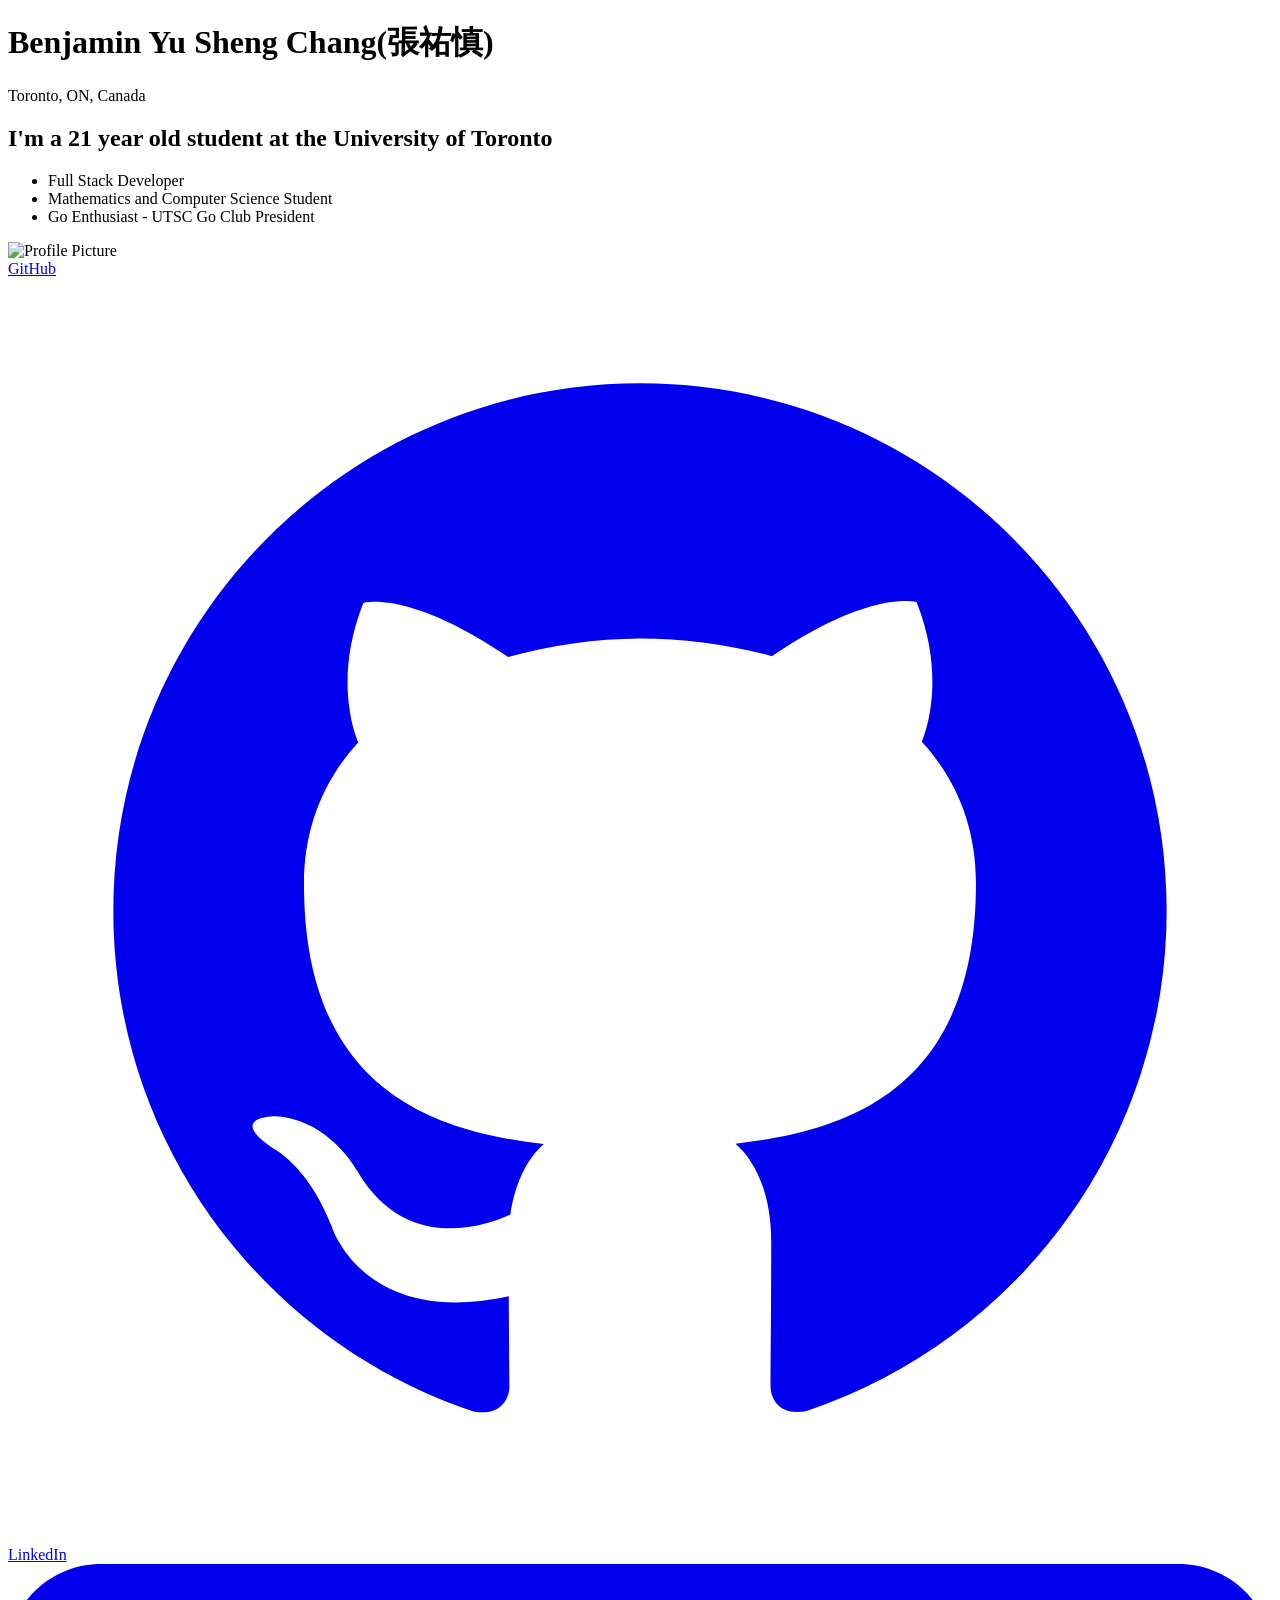
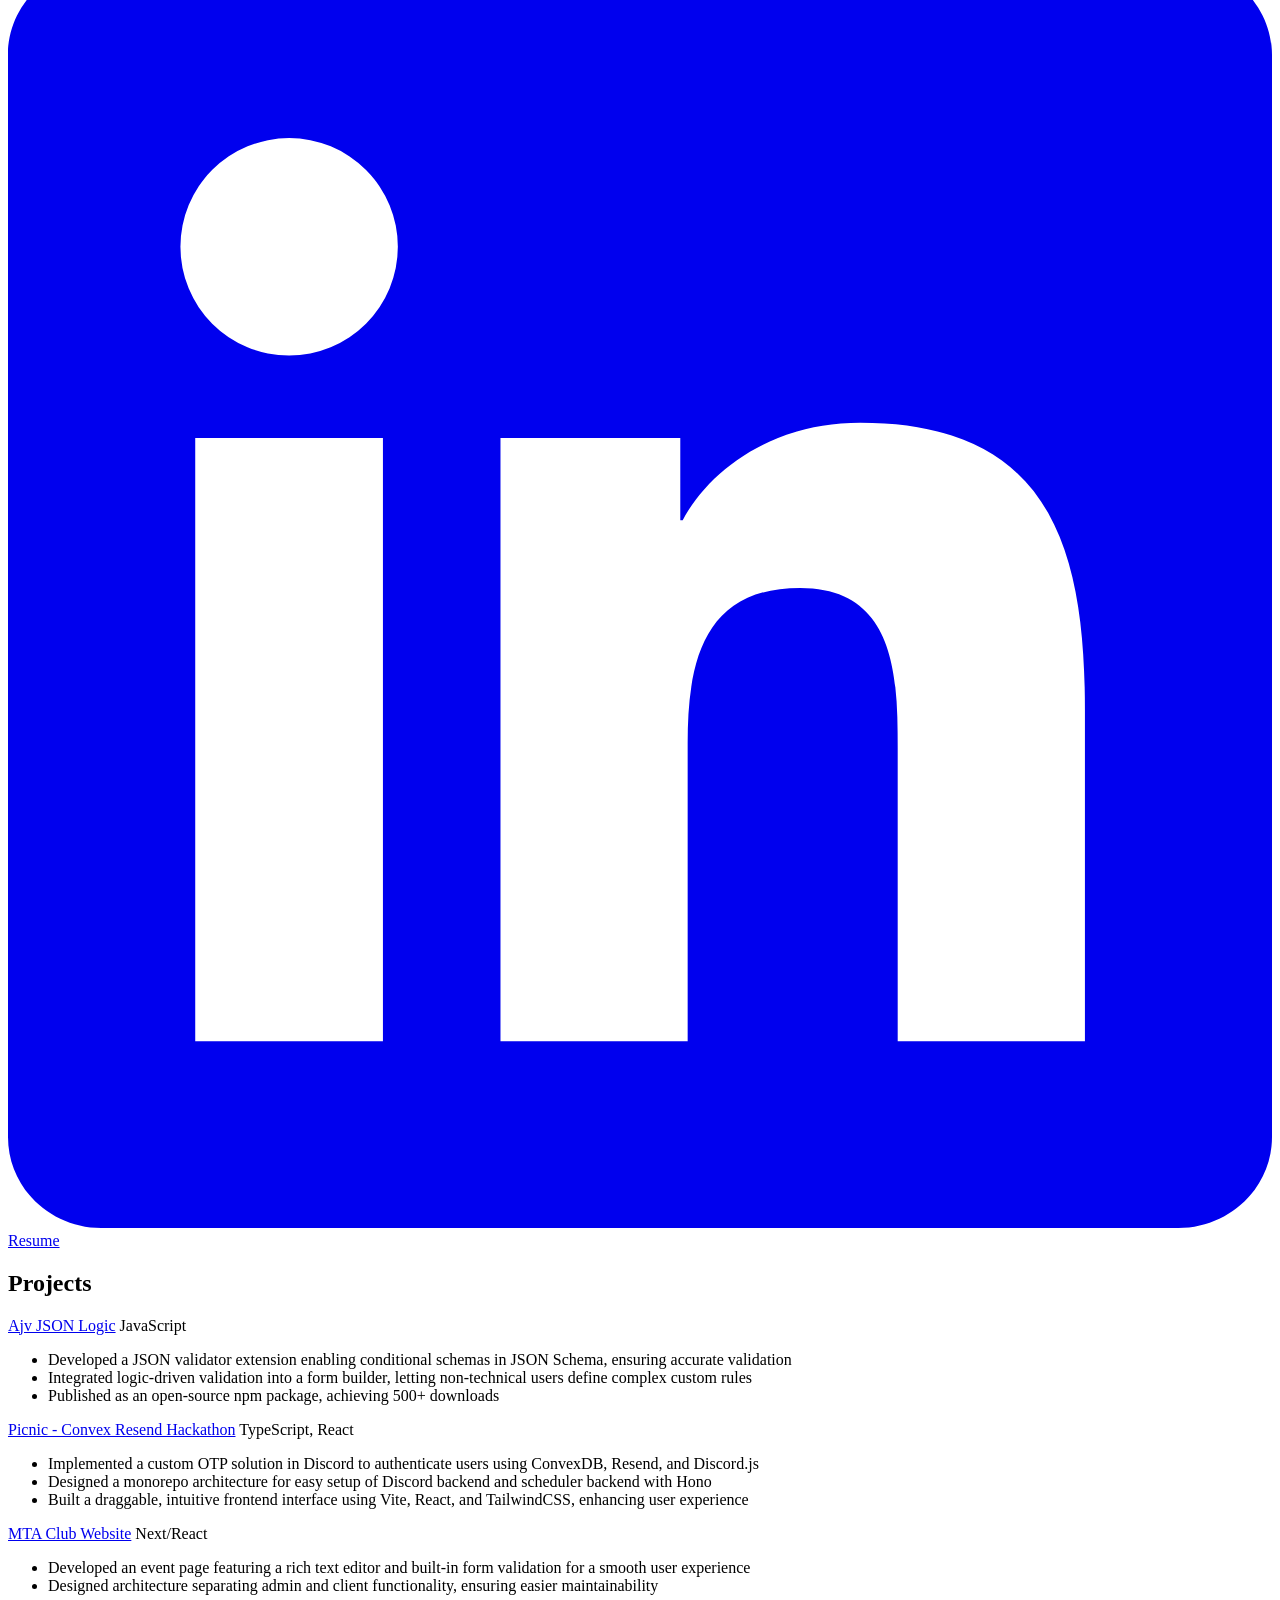
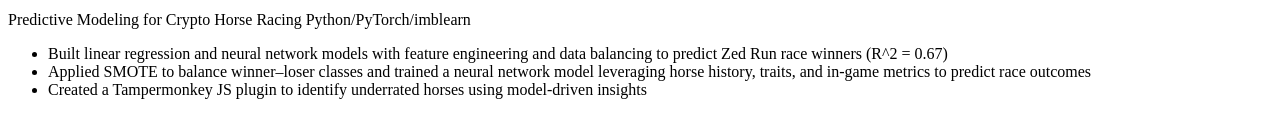
==== index.html @ baf0fb2e "init" ====
<!DOCTYPE html>
<html lang="en">
  <head>
    <meta charset="UTF-8" />
    <meta name="viewport" content="width=device-width, initial-scale=1.0" />
    <script src="https://cdn.jsdelivr.net/npm/@tailwindcss/browser@4"></script>
    <title>Ben's Portfolio</title>
  </head>
  <script>
    // Fetch projects from projects.json and populate the projects section
    fetch("projects.json")
      .then(response => response.json())
      .then(data => {
        const projectsContainer = document.getElementById("projects");
        projectsContainer.innerHTML = ""; // Clear the container

        data.projects.forEach(project => {
          const projectElement = document.createElement("div");
          projectElement.className = "mb-8 p-6 bg-white rounded-lg";

          // Create project header with name and tech stack
          const header = document.createElement("div");
          header.className =
            "flex flex-col md:flex-row justify-between items-start md:items-center mb-2";

          const titleLink = project.link
            ? `<a href="${project.link}" class="text-xl font-bold hover:underline" target="_blank">${project.name}</a>`
            : `<span class="text-xl font-bold text-gray-900">${project.name}</span>`;

          header.innerHTML = `
            ${titleLink}
            <span class="text-sm text-gray-500 mt-1 md:mt-0">${project.techStack}</span>
          `;

          // Create description list
          const descriptionList = document.createElement("ul");
          descriptionList.className = "list-disc space-y-2";

          project.description.forEach(desc => {
            const item = document.createElement("li");
            item.className = "text-gray-700";
            item.innerHTML = desc;
            descriptionList.appendChild(item);
          });

          // Assemble the project element
          projectElement.appendChild(header);
          projectElement.appendChild(descriptionList);

          // Add to container
          projectsContainer.appendChild(projectElement);
        });
      })
      .catch(error => {
        console.error("Error loading projects:", error);
        const projectsContainer = document.getElementById("projects");
        projectsContainer.innerHTML =
          '<p class="text-red-500">Failed to load projects. Please try again later.</p>';
      });
  </script>
  <body class="min-h-screen p-4 md:p-8">
    <div class="max-w-4xl mx-auto">
      <!-- Header Section -->
      <div class="rounded-lg p-6 md:p-8 mb-6">
        <div
          class="flex flex-col md:flex-row justify-between items-center md:items-start space-y-6 md:space-y-0">
          <div class="text-center md:text-left">
            <h1 class="text-3xl md:text-4xl font-bold text-gray-900 mb-2">
              Benjamin Yu Sheng Chang(張祐慎)
            </h1>
            <p class="text-gray-600 mb-4">Toronto, ON, Canada</p>
            <div class="text-left">
              <h2 class="text-xl font-semibold text-gray-800">
                I'm a 21 year old student at the University of Toronto
              </h2>
              <ul class="list-disc ml-4 mt-2 space-y-1 text-gray-700">
                <li>Full Stack Developer</li>
                <li>Mathematics and Computer Science Student</li>
                <li>Go Enthusiast - UTSC Go Club President</li>
              </ul>
            </div>
          </div>
          <img
            class="w-32 h-32 md:w-40 md:h-40 rounded-full object-cover border-4 border-blue-100"
            src="/pfp.png"
            alt="Profile Picture" />
        </div>
      </div>

      <!-- Social Links -->
      <div class="flex justify-center space-x-6">
        <a
          href="https://github.com/benjamin-yu-sheng-chang"
          class="text-gray-600 hover:text-gray-900 transition-colors">
          <span class="sr-only">GitHub</span>
          <svg
            class="h-8 w-8"
            fill="currentColor"
            viewBox="0 0 24 24"
            aria-hidden="true">
            <path
              fill-rule="evenodd"
              d="M12 2C6.477 2 2 6.484 2 12.017c0 4.425 2.865 8.18 6.839 9.504.5.092.682-.217.682-.483 0-.237-.008-.868-.013-1.703-2.782.605-3.369-1.343-3.369-1.343-.454-1.158-1.11-1.466-1.11-1.466-.908-.62.069-.608.069-.608 1.003.07 1.531 1.032 1.531 1.032.892 1.53 2.341 1.088 2.91.832.092-.647.35-1.088.636-1.338-2.22-.253-4.555-1.11-4.555-4.943 0-1.091.39-1.984 1.029-2.683-.103-.253-.446-1.27.098-2.647 0 0 .84-.268 2.75 1.026A9.564 9.564 0 0112 6.844c.85.004 1.705.115 2.504.337 1.909-1.294 2.747-1.027 2.747-1.027.546 1.379.202 2.398.1 2.651.64.699 1.028 1.595 1.028 2.688 0 3.848-2.339 4.695-4.566 4.943.359.309.678.919.678 1.852 0 1.336-.012 2.415-.012 2.743 0 .267.18.578.688.48A10.019 10.019 0 0022 12.017C22 6.484 17.522 2 12 2z"
              clip-rule="evenodd" />
          </svg>
        </a>
        <a
          href="https://linkedin.com/in/benji-chang"
          class="text-gray-600 hover:text-blue-600 transition-colors">
          <span class="sr-only">LinkedIn</span>
          <svg
            class="h-8 w-8"
            fill="currentColor"
            viewBox="0 0 24 24"
            aria-hidden="true">
            <path
              d="M20.447 20.452h-3.554v-5.569c0-1.328-.027-3.037-1.852-3.037-1.853 0-2.136 1.445-2.136 2.939v5.667H9.351V9h3.414v1.561h.046c.477-.9 1.637-1.85 3.37-1.85 3.601 0 4.267 2.37 4.267 5.455v6.286zM5.337 7.433a2.062 2.062 0 01-2.063-2.065 2.064 2.064 0 112.063 2.065zm1.782 13.019H3.555V9h3.564v11.452zM22.225 0H1.771C.792 0 0 .774 0 1.729v20.542C0 23.227.792 24 1.771 24h20.451C23.2 24 24 23.227 24 22.271V1.729C24 .774 23.2 0 22.222 0h.003z" />
          </svg>
        </a>
        <a
          href="resume.pdf"
          class="flex items-end h-8 text-2xl font-bold text-gray-600 transition-colors hover:underline">
          Resume
        </a>
      </div>

      <!-- Projects Section -->
      <div class="rounded-lg p-6 md:p-8">
        <h2
          class="text-2xl font-bold text-gray-900 mb-6 pb-2 border-b border-gray-200">
          Projects
        </h2>
        <div id="projects">
          <!-- Projects will be loaded here by JavaScript -->
        </div>
      </div>
    </div>
  </body>
</html>
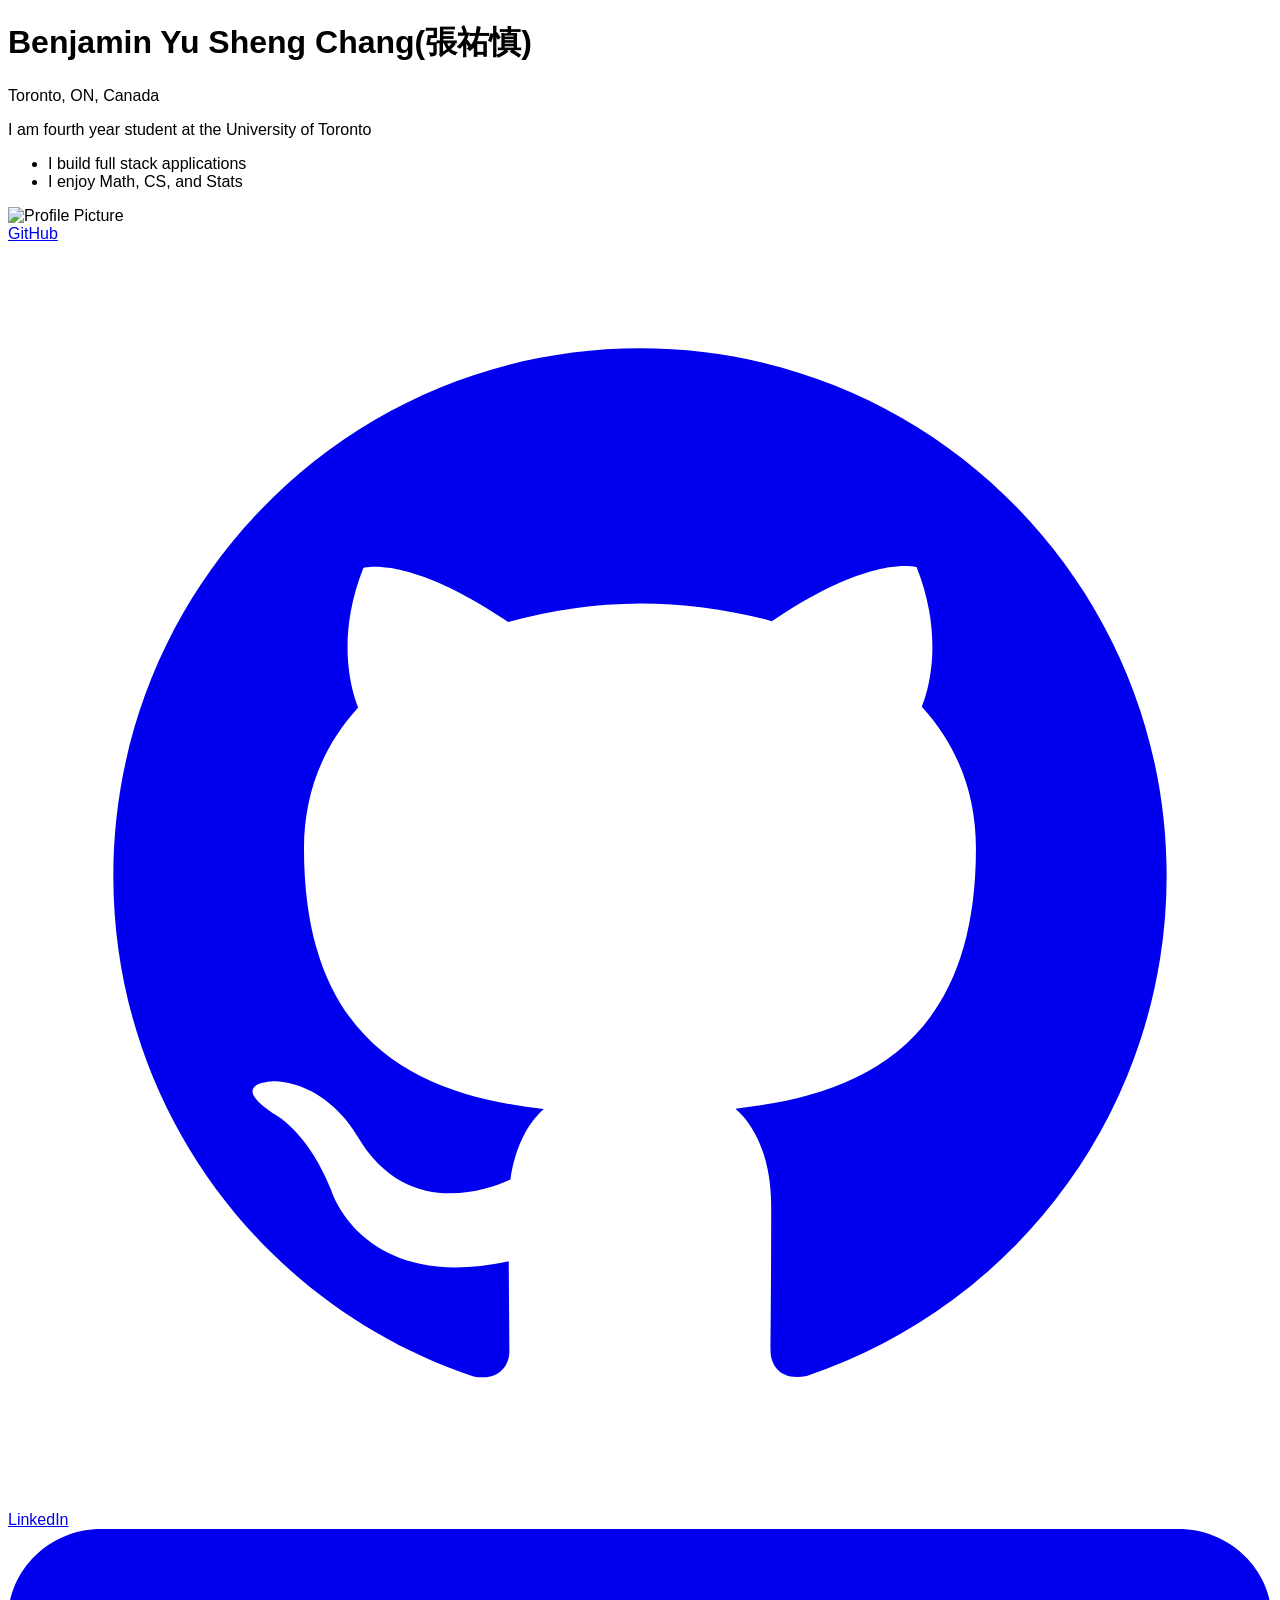
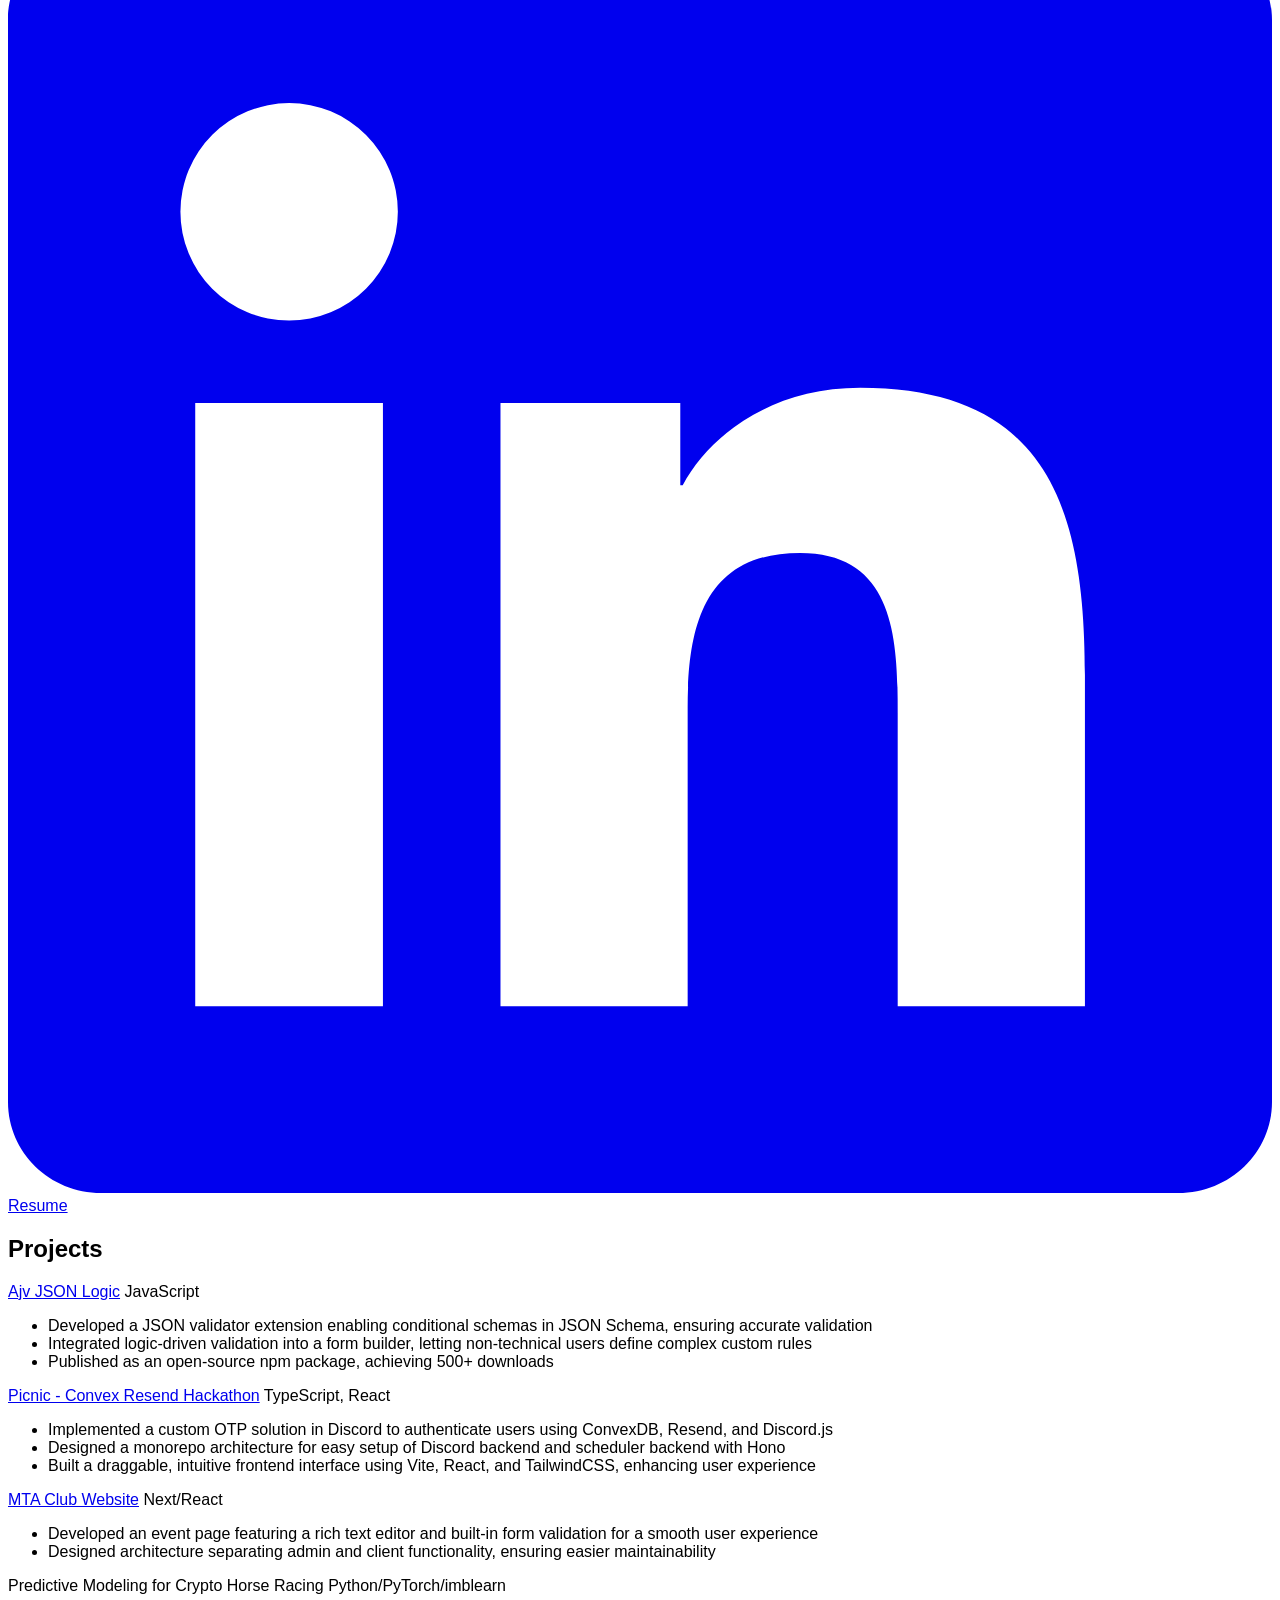
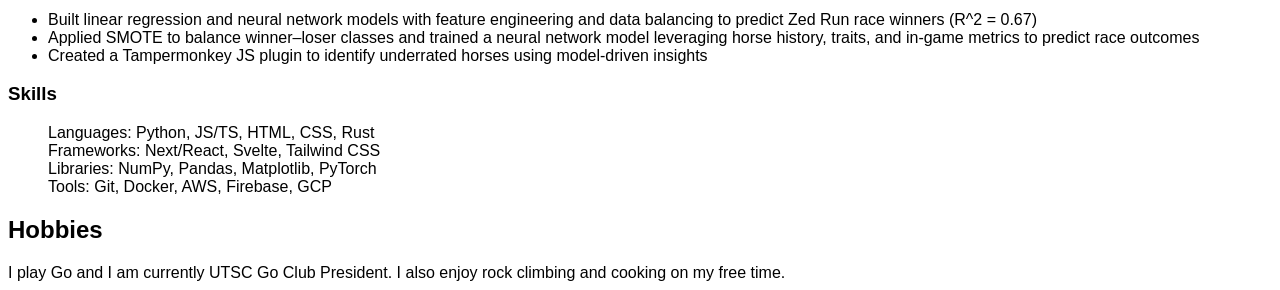
==== commit 58e7c61d: "add font" ====
--- a/index.html
+++ b/index.html
@@ -5,6 +5,14 @@
     <meta name="viewport" content="width=device-width, initial-scale=1.0" />
     <script src="https://cdn.jsdelivr.net/npm/@tailwindcss/browser@4"></script>
     <title>Ben's Portfolio</title>
+    <style>
+      * {
+        font-family: "Latin Modern Math", sans-serif;
+      }
+    </style>
+    <link
+      href="https://fonts.cdnfonts.com/css/latin-modern-math"
+      rel="stylesheet" />
   </head>
   <script>
     // Fetch projects from projects.json and populate the projects section
@@ -70,13 +78,12 @@
             </h1>
             <p class="text-gray-600 mb-4">Toronto, ON, Canada</p>
             <div class="text-left">
-              <h2 class="text-xl font-semibold text-gray-800">
-                I'm a 21 year old student at the University of Toronto
-              </h2>
+              <p class="text-xl font-semibold text-gray-800">
+                I am fourth year student at the University of Toronto
+              </p>
               <ul class="list-disc ml-4 mt-2 space-y-1 text-gray-700">
-                <li>Full Stack Developer</li>
-                <li>Mathematics and Computer Science Student</li>
-                <li>Go Enthusiast - UTSC Go Club President</li>
+                <li>I build full stack applications</li>
+                <li>I enjoy Math, CS, and Stats</li>
               </ul>
             </div>
           </div>
@@ -133,6 +140,30 @@
         <div id="projects">
           <!-- Projects will be loaded here by JavaScript -->
         </div>
+        <div>
+          <h3
+            class="text-xl font-semibold text-gray-800 border-b pb-2 border-gray-200">
+            Skills
+          </h3>
+          <ul>
+            Languages: Python, JS/TS, HTML, CSS, Rust
+            <br />
+            Frameworks: Next/React, Svelte, Tailwind CSS
+            <br />
+            Libraries: NumPy, Pandas, Matplotlib, PyTorch
+            <br />
+            Tools: Git, Docker, AWS, Firebase, GCP
+        </div>
+      </div>
+      <div class="rounded-lg p-6 md:p-8">
+        <h2
+          class="text-2xl font-bold text-gray-900 mb-6 pb-2 border-b border-gray-200">
+          Hobbies
+        </h2>
+        <div id="hobbies">
+          I play Go and I am currently UTSC Go Club President. I also enjoy rock
+          climbing and cooking on my free time.
+        </div>
       </div>
     </div>
   </body>
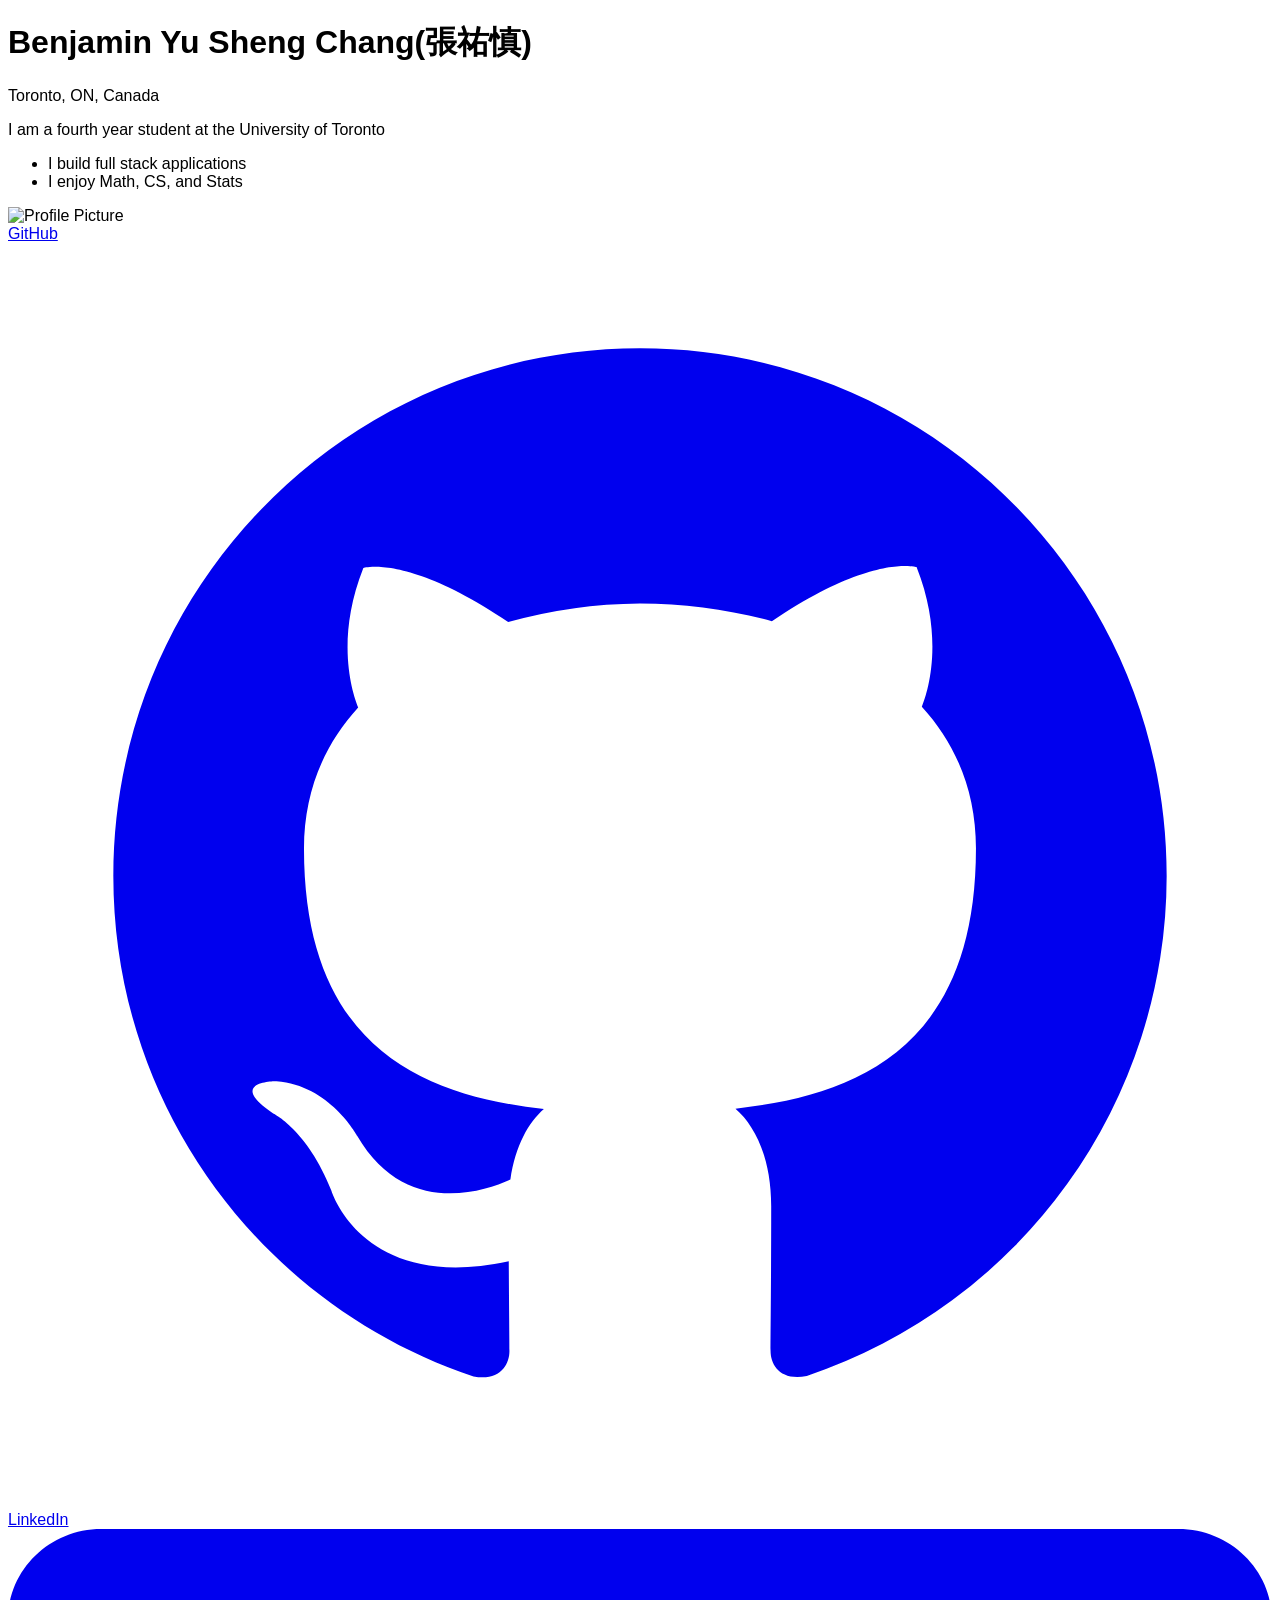
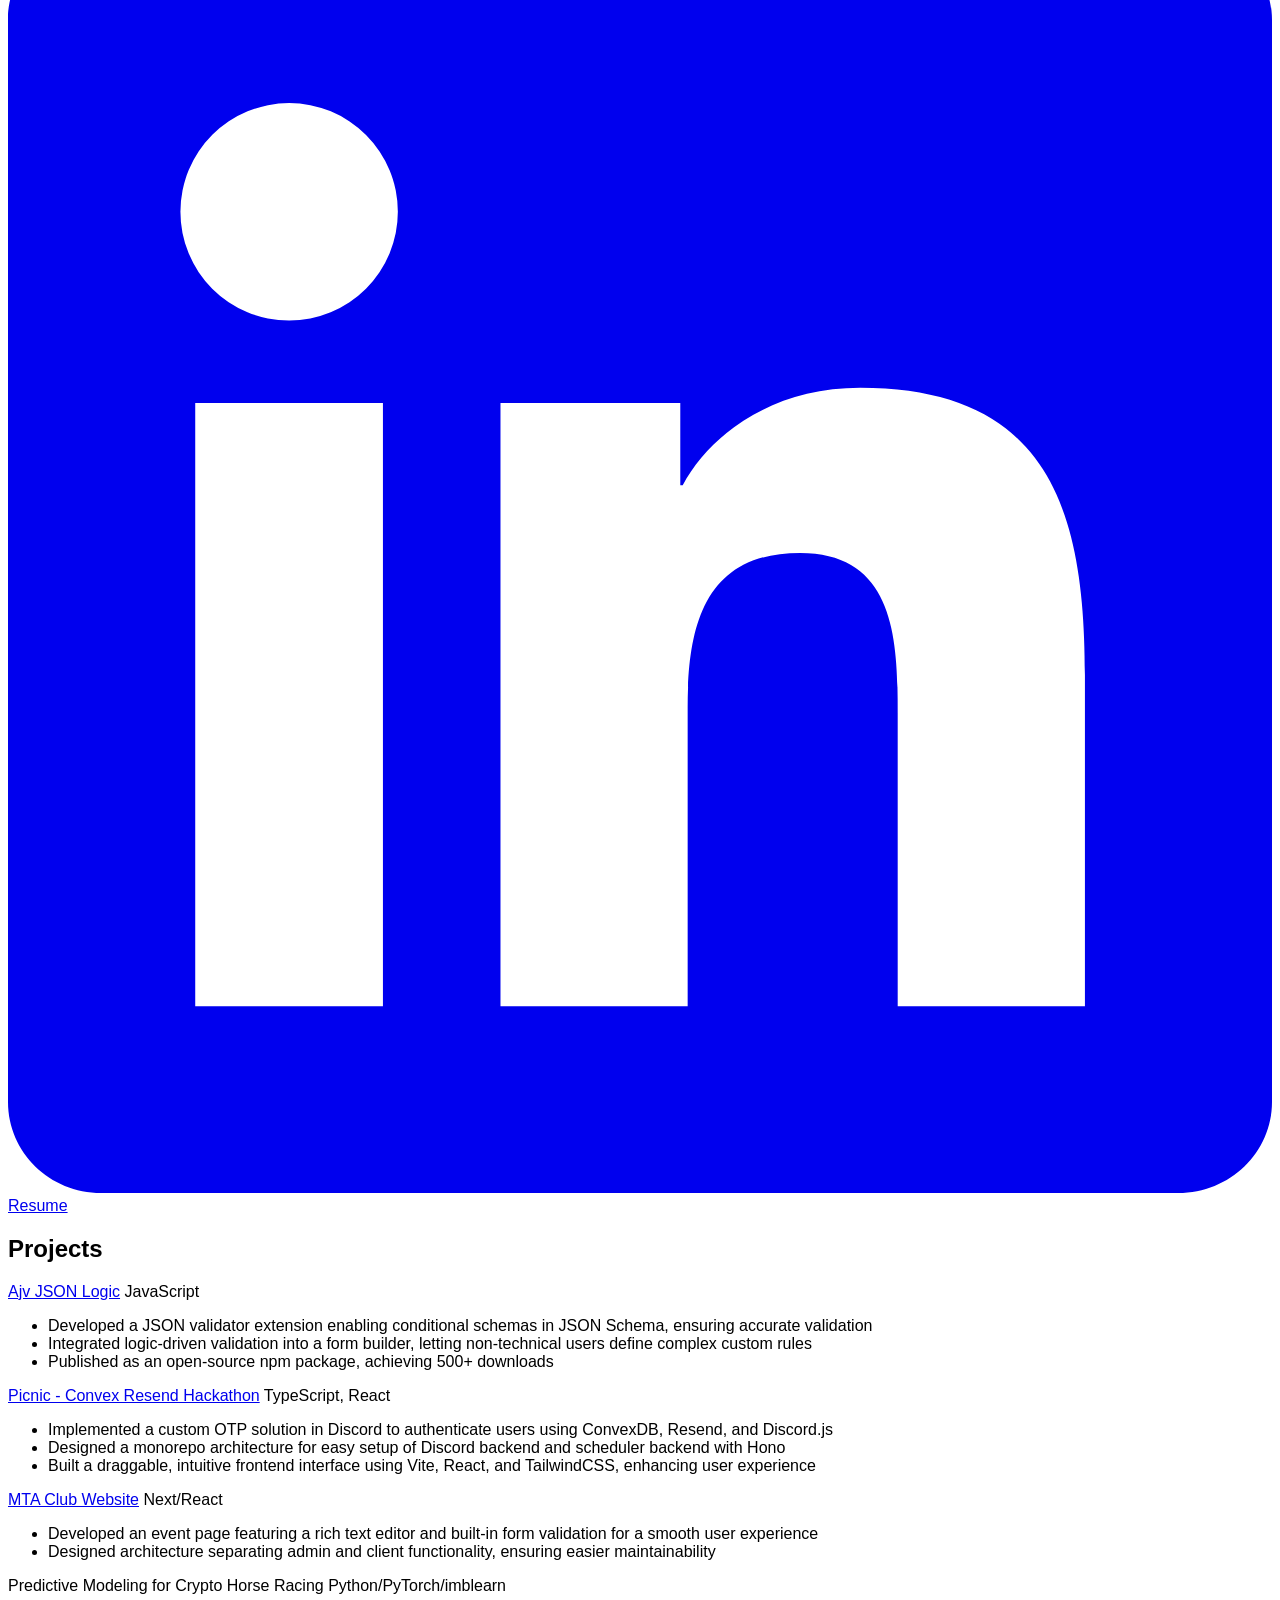
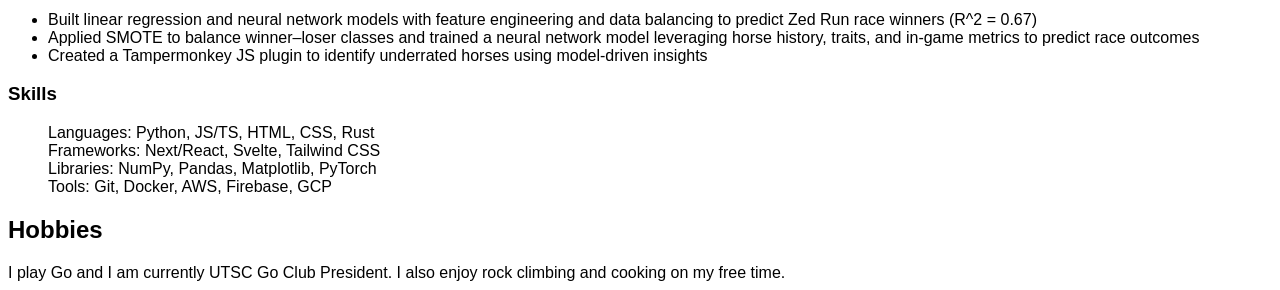
==== commit 6f6527aa: "update description" ====
--- a/index.html
+++ b/index.html
@@ -79,7 +79,7 @@
             <p class="text-gray-600 mb-4">Toronto, ON, Canada</p>
             <div class="text-left">
               <p class="text-xl font-semibold text-gray-800">
-                I am fourth year student at the University of Toronto
+                I am a fourth year student at the University of Toronto
               </p>
               <ul class="list-disc ml-4 mt-2 space-y-1 text-gray-700">
                 <li>I build full stack applications</li>
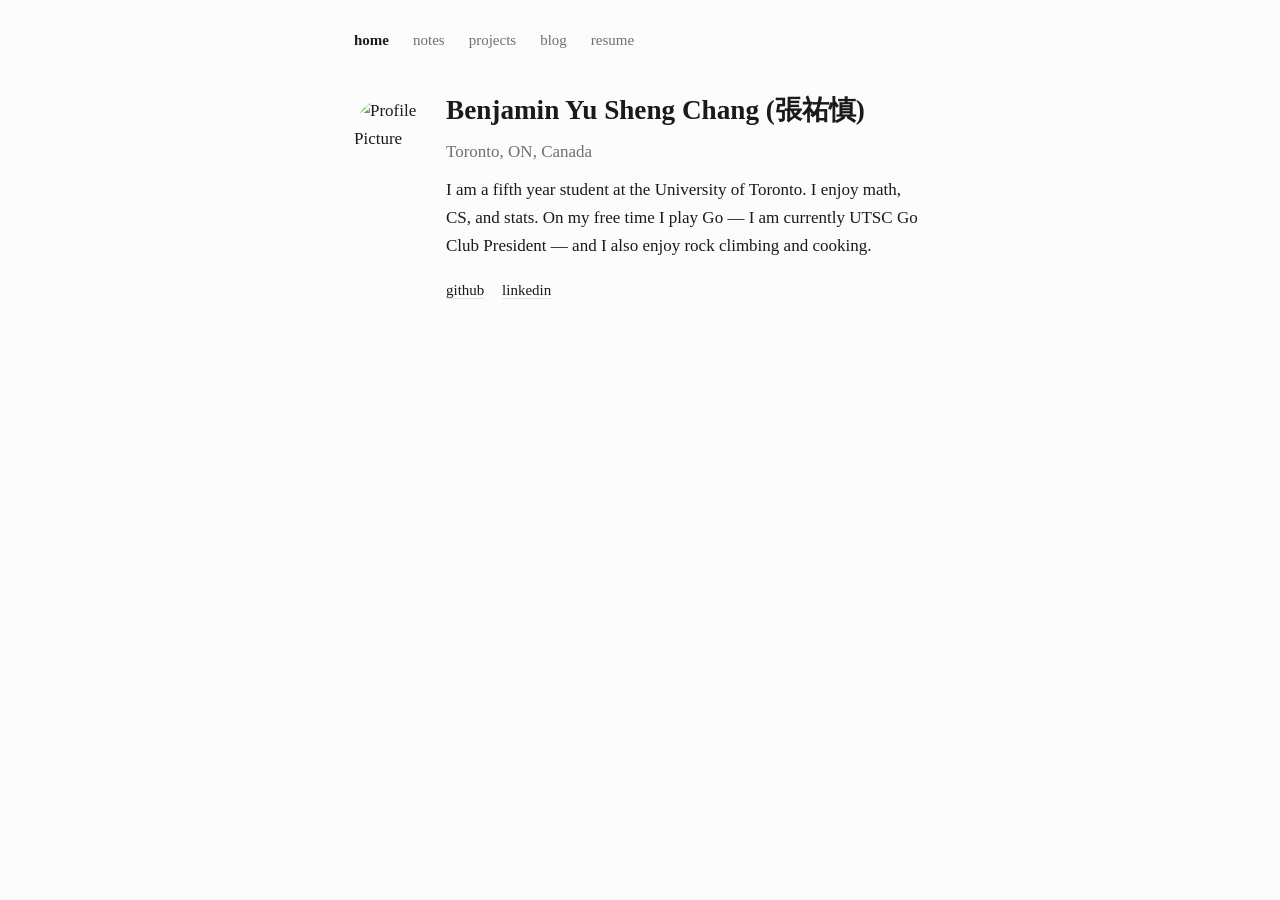
==== commit d4b75ccc: "edit website style" ====
--- a/index.html
+++ b/index.html
@@ -1,170 +1,38 @@
-<!DOCTYPE html>
+<!doctype html>
 <html lang="en">
   <head>
     <meta charset="UTF-8" />
     <meta name="viewport" content="width=device-width, initial-scale=1.0" />
-    <script src="https://cdn.jsdelivr.net/npm/@tailwindcss/browser@4"></script>
     <title>Ben's Portfolio</title>
-    <style>
-      * {
-        font-family: "Latin Modern Math", sans-serif;
-      }
-    </style>
-    <link
-      href="https://fonts.cdnfonts.com/css/latin-modern-math"
-      rel="stylesheet" />
+    <link href="https://fonts.cdnfonts.com/css/latin-modern-math" rel="stylesheet" />
+    <link rel="stylesheet" href="style.css" />
   </head>
-  <script>
-    // Fetch projects from projects.json and populate the projects section
-    fetch("projects.json")
-      .then(response => response.json())
-      .then(data => {
-        const projectsContainer = document.getElementById("projects");
-        projectsContainer.innerHTML = ""; // Clear the container
+  <body>
+    <div class="container">
+      <nav>
+        <a href="index.html" class="active">home</a>
+        <a href="notes.html">notes</a>
+        <a href="projects.html">projects</a>
+        <a href="blog.html">blog</a>
+        <a href="resume.pdf">resume</a>
+      </nav>
 
-        data.projects.forEach(project => {
-          const projectElement = document.createElement("div");
-          projectElement.className = "mb-8 p-6 bg-white rounded-lg";
-
-          // Create project header with name and tech stack
-          const header = document.createElement("div");
-          header.className =
-            "flex flex-col md:flex-row justify-between items-start md:items-center mb-2";
-
-          const titleLink = project.link
-            ? `<a href="${project.link}" class="text-xl font-bold hover:underline" target="_blank">${project.name}</a>`
-            : `<span class="text-xl font-bold text-gray-900">${project.name}</span>`;
-
-          header.innerHTML = `
-            ${titleLink}
-            <span class="text-sm text-gray-500 mt-1 md:mt-0">${project.techStack}</span>
-          `;
-
-          // Create description list
-          const descriptionList = document.createElement("ul");
-          descriptionList.className = "list-disc space-y-2";
-
-          project.description.forEach(desc => {
-            const item = document.createElement("li");
-            item.className = "text-gray-700";
-            item.innerHTML = desc;
-            descriptionList.appendChild(item);
-          });
-
-          // Assemble the project element
-          projectElement.appendChild(header);
-          projectElement.appendChild(descriptionList);
-
-          // Add to container
-          projectsContainer.appendChild(projectElement);
-        });
-      })
-      .catch(error => {
-        console.error("Error loading projects:", error);
-        const projectsContainer = document.getElementById("projects");
-        projectsContainer.innerHTML =
-          '<p class="text-red-500">Failed to load projects. Please try again later.</p>';
-      });
-  </script>
-  <body class="min-h-screen p-4 md:p-8">
-    <div class="max-w-4xl mx-auto">
-      <!-- Header Section -->
-      <div class="rounded-lg p-6 md:p-8 mb-6">
-        <div
-          class="flex flex-col md:flex-row justify-between items-center md:items-start space-y-6 md:space-y-0">
-          <div class="text-center md:text-left">
-            <h1 class="text-3xl md:text-4xl font-bold text-gray-900 mb-2">
-              Benjamin Yu Sheng Chang(張祐慎)
-            </h1>
-            <p class="text-gray-600 mb-4">Toronto, ON, Canada</p>
-            <div class="text-left">
-              <p class="text-xl font-semibold text-gray-800">
-                I am a fourth year student at the University of Toronto
-              </p>
-              <ul class="list-disc ml-4 mt-2 space-y-1 text-gray-700">
-                <li>I build full stack applications</li>
-                <li>I enjoy Math, CS, and Stats</li>
-              </ul>
-            </div>
-          </div>
-          <img
-            class="w-32 h-32 md:w-40 md:h-40 rounded-full object-cover border-4 border-blue-100"
-            src="/pfp.png"
-            alt="Profile Picture" />
+      <!-- Intro -->
+      <header class="intro">
+        <img src="/pfp.png" alt="Profile Picture" />
+        <div class="who">
+          <h1>Benjamin Yu Sheng Chang (張祐慎)</h1>
+          <p class="muted">Toronto, ON, Canada</p>
+          <p>
+            I am a fifth year student at the University of Toronto. I enjoy math, CS, and stats. On my free time I play Go — I am currently UTSC Go
+            Club President — and I also enjoy rock climbing and cooking.
+          </p>
+          <p class="socials">
+            <a href="https://github.com/benjamin-yu-sheng-chang" target="_blank">github</a>
+            <a href="https://linkedin.com/in/benji-chang" target="_blank">linkedin</a>
+          </p>
         </div>
-      </div>
-
-      <!-- Social Links -->
-      <div class="flex justify-center space-x-6">
-        <a
-          href="https://github.com/benjamin-yu-sheng-chang"
-          class="text-gray-600 hover:text-gray-900 transition-colors">
-          <span class="sr-only">GitHub</span>
-          <svg
-            class="h-8 w-8"
-            fill="currentColor"
-            viewBox="0 0 24 24"
-            aria-hidden="true">
-            <path
-              fill-rule="evenodd"
-              d="M12 2C6.477 2 2 6.484 2 12.017c0 4.425 2.865 8.18 6.839 9.504.5.092.682-.217.682-.483 0-.237-.008-.868-.013-1.703-2.782.605-3.369-1.343-3.369-1.343-.454-1.158-1.11-1.466-1.11-1.466-.908-.62.069-.608.069-.608 1.003.07 1.531 1.032 1.531 1.032.892 1.53 2.341 1.088 2.91.832.092-.647.35-1.088.636-1.338-2.22-.253-4.555-1.11-4.555-4.943 0-1.091.39-1.984 1.029-2.683-.103-.253-.446-1.27.098-2.647 0 0 .84-.268 2.75 1.026A9.564 9.564 0 0112 6.844c.85.004 1.705.115 2.504.337 1.909-1.294 2.747-1.027 2.747-1.027.546 1.379.202 2.398.1 2.651.64.699 1.028 1.595 1.028 2.688 0 3.848-2.339 4.695-4.566 4.943.359.309.678.919.678 1.852 0 1.336-.012 2.415-.012 2.743 0 .267.18.578.688.48A10.019 10.019 0 0022 12.017C22 6.484 17.522 2 12 2z"
-              clip-rule="evenodd" />
-          </svg>
-        </a>
-        <a
-          href="https://linkedin.com/in/benji-chang"
-          class="text-gray-600 hover:text-blue-600 transition-colors">
-          <span class="sr-only">LinkedIn</span>
-          <svg
-            class="h-8 w-8"
-            fill="currentColor"
-            viewBox="0 0 24 24"
-            aria-hidden="true">
-            <path
-              d="M20.447 20.452h-3.554v-5.569c0-1.328-.027-3.037-1.852-3.037-1.853 0-2.136 1.445-2.136 2.939v5.667H9.351V9h3.414v1.561h.046c.477-.9 1.637-1.85 3.37-1.85 3.601 0 4.267 2.37 4.267 5.455v6.286zM5.337 7.433a2.062 2.062 0 01-2.063-2.065 2.064 2.064 0 112.063 2.065zm1.782 13.019H3.555V9h3.564v11.452zM22.225 0H1.771C.792 0 0 .774 0 1.729v20.542C0 23.227.792 24 1.771 24h20.451C23.2 24 24 23.227 24 22.271V1.729C24 .774 23.2 0 22.222 0h.003z" />
-          </svg>
-        </a>
-        <a
-          href="resume.pdf"
-          class="flex items-end h-8 text-2xl font-bold text-gray-600 transition-colors hover:underline">
-          Resume
-        </a>
-      </div>
-
-      <!-- Projects Section -->
-      <div class="rounded-lg p-6 md:p-8">
-        <h2
-          class="text-2xl font-bold text-gray-900 mb-6 pb-2 border-b border-gray-200">
-          Projects
-        </h2>
-        <div id="projects">
-          <!-- Projects will be loaded here by JavaScript -->
-        </div>
-        <div>
-          <h3
-            class="text-xl font-semibold text-gray-800 border-b pb-2 border-gray-200">
-            Skills
-          </h3>
-          <ul>
-            Languages: Python, JS/TS, HTML, CSS, Rust
-            <br />
-            Frameworks: Next/React, Svelte, Tailwind CSS
-            <br />
-            Libraries: NumPy, Pandas, Matplotlib, PyTorch
-            <br />
-            Tools: Git, Docker, AWS, Firebase, GCP
-        </div>
-      </div>
-      <div class="rounded-lg p-6 md:p-8">
-        <h2
-          class="text-2xl font-bold text-gray-900 mb-6 pb-2 border-b border-gray-200">
-          Hobbies
-        </h2>
-        <div id="hobbies">
-          I play Go and I am currently UTSC Go Club President. I also enjoy rock
-          climbing and cooking on my free time.
-        </div>
-      </div>
+      </header>
     </div>
   </body>
 </html>
--- a/style.css
+++ b/style.css
@@ -0,0 +1,181 @@
+:root {
+  --text: #1a1a1a;
+  --muted: #707070;
+  --line: #e4e4e4;
+  --bg: #fcfcfc;
+}
+
+* {
+  box-sizing: border-box;
+}
+
+html {
+  background: var(--bg);
+}
+
+body {
+  margin: 0;
+  background: var(--bg);
+  color: var(--text);
+  font-family: "Latin Modern Math", "Georgia", serif;
+  font-size: 17px;
+  line-height: 1.65;
+  -webkit-font-smoothing: antialiased;
+}
+
+.container {
+  max-width: 620px;
+  margin: 0 auto;
+  padding: 0 24px 96px;
+}
+
+/* ---------- nav ---------- */
+nav {
+  display: flex;
+  gap: 24px;
+  padding: 28px 0 0;
+}
+
+nav a {
+  color: var(--muted);
+  text-decoration: none;
+  font-size: 15px;
+}
+
+nav a:hover {
+  color: var(--text);
+}
+
+nav a.active {
+  color: var(--text);
+  font-weight: 600;
+}
+
+/* ---------- typography ---------- */
+h1 {
+  font-size: 1.7rem;
+  font-weight: 600;
+  margin: 40px 0 2px;
+  line-height: 1.3;
+}
+
+h2 {
+  font-size: 0.95rem;
+  font-weight: 600;
+  letter-spacing: 0.04em;
+  text-transform: lowercase;
+  border-bottom: 1px solid var(--line);
+  padding-bottom: 6px;
+  margin: 52px 0 18px;
+}
+
+p {
+  margin: 10px 0;
+}
+
+.muted {
+  color: var(--muted);
+}
+
+a {
+  color: var(--text);
+  text-decoration: underline;
+  text-decoration-color: var(--line);
+  text-underline-offset: 3px;
+}
+
+a:hover {
+  text-decoration-color: var(--text);
+}
+
+ul {
+  margin: 10px 0;
+  padding-left: 22px;
+}
+
+li {
+  margin: 4px 0;
+}
+
+/* ---------- home ---------- */
+header.intro {
+  display: flex;
+  align-items: flex-start;
+  gap: 20px;
+}
+
+header.intro img {
+  width: 72px;
+  height: 72px;
+  border-radius: 50%;
+  object-fit: cover;
+  margin-top: 44px;
+  flex-shrink: 0;
+}
+
+header.intro .who {
+  flex: 1;
+}
+
+.socials {
+  margin-top: 18px;
+  font-size: 15px;
+}
+
+.socials a {
+  margin-right: 14px;
+}
+
+/* ---------- projects (on home) ---------- */
+.project {
+  margin: 0 0 26px;
+}
+
+.project:last-child {
+  margin-bottom: 0;
+}
+
+.project .name {
+  font-weight: 600;
+}
+
+.project .meta {
+  color: var(--muted);
+  font-size: 14.5px;
+  margin-left: 8px;
+}
+
+.project p {
+  margin: 6px 0 0;
+}
+
+.project ul {
+  margin: 6px 0 0;
+}
+
+/* ---------- notes list ---------- */
+.notes {
+  list-style: none;
+  padding: 0;
+}
+
+.notes li {
+  display: flex;
+  justify-content: space-between;
+  gap: 16px;
+  padding: 9px 0;
+}
+
+.notes .date {
+  color: var(--muted);
+  font-size: 14.5px;
+  white-space: nowrap;
+}
+
+footer {
+  margin-top: 72px;
+  padding-top: 16px;
+  border-top: 1px solid var(--line);
+  color: var(--muted);
+  font-size: 14px;
+}
